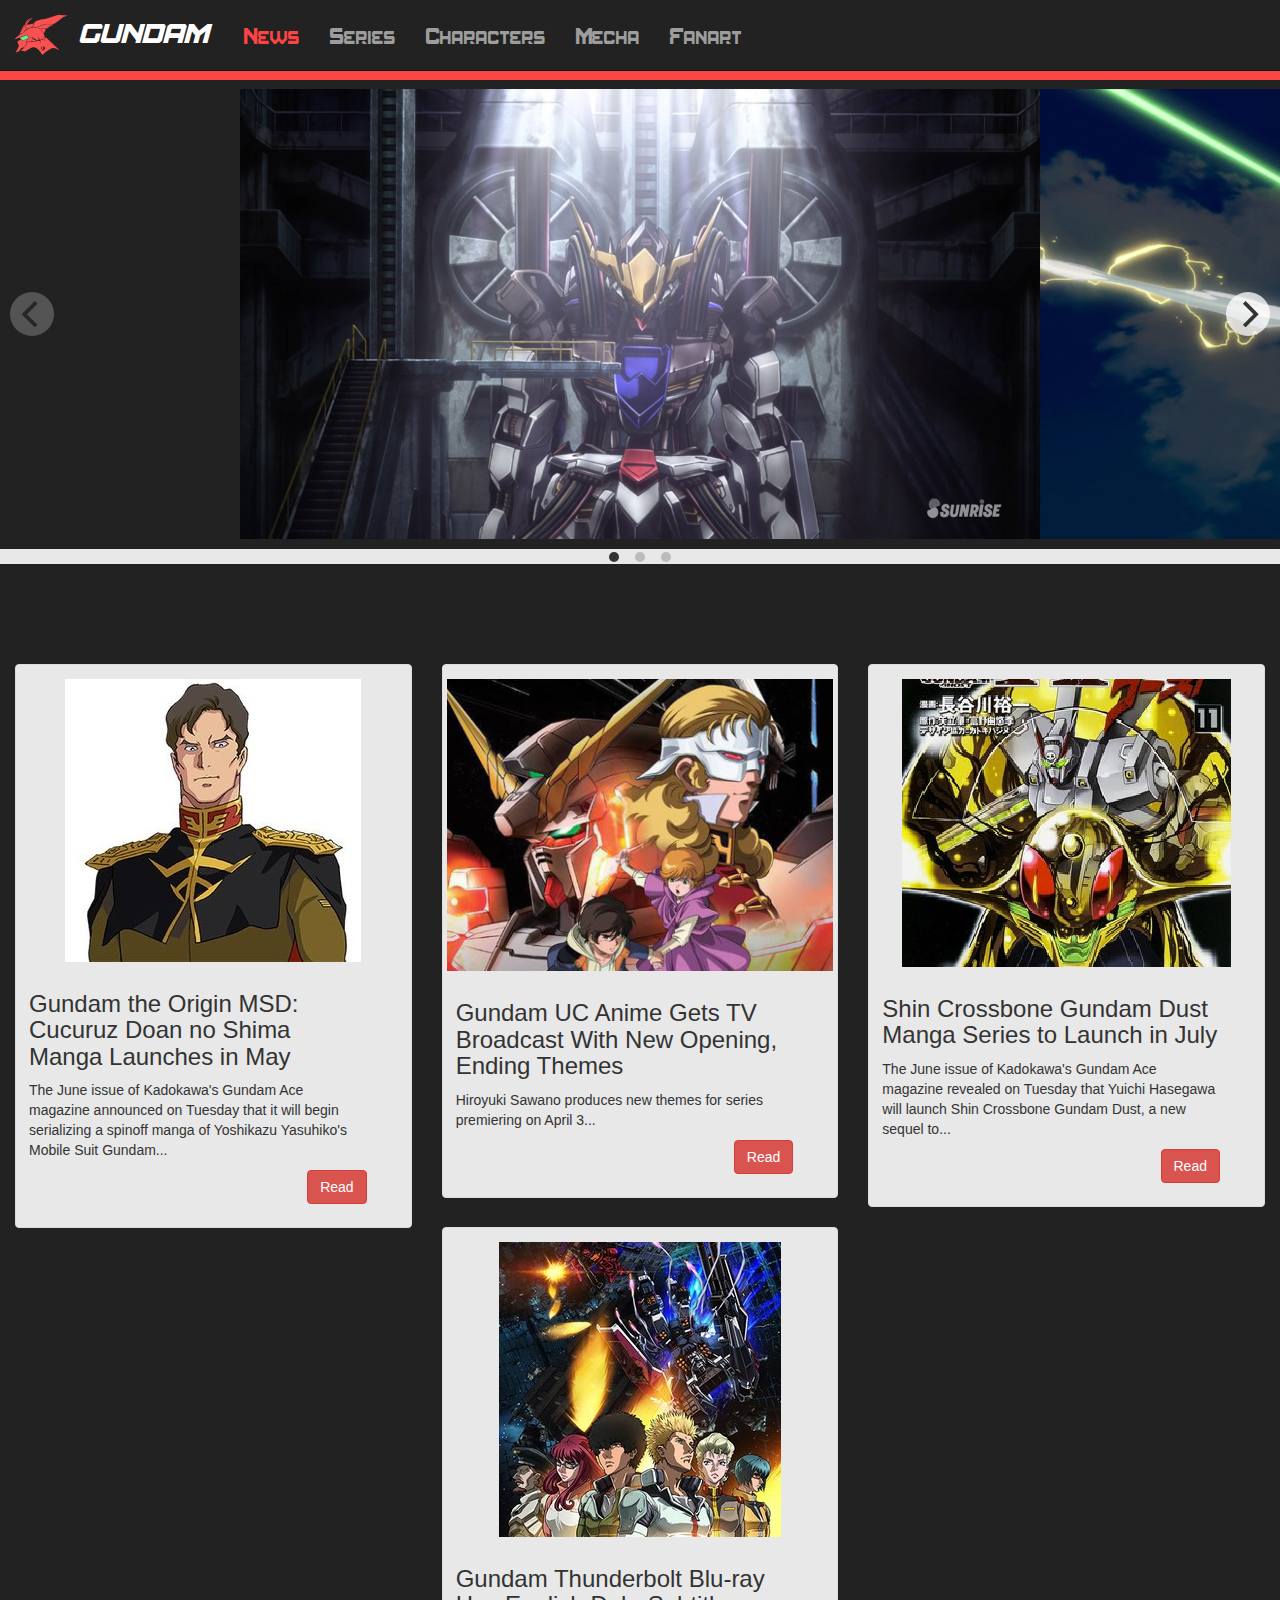
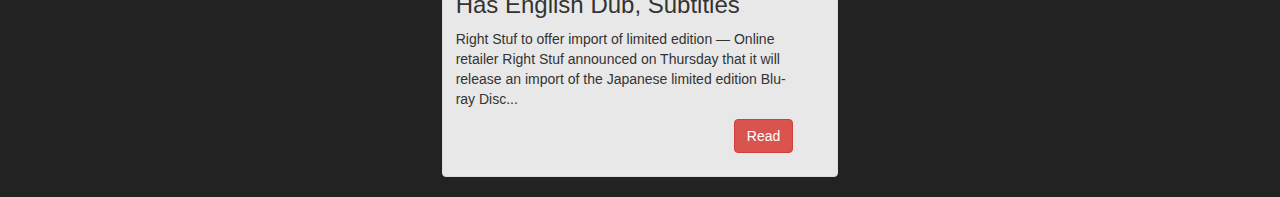
==== index.html @ c13c4d80 "Added a bunch of img assets, completed news prototype page, added fanart section to have parallaxing" ====
<!DOCTYPE html>
<html lang="en">
  <head>
    <title>GUNDAM - News</title>
    <meta charset="utf-8">
    <meta name="viewport" content="width=device-width, initial-scale=1">
    <link rel="stylesheet" href="http://maxcdn.bootstrapcdn.com/bootstrap/3.3.6/css/bootstrap.min.css">
    <link rel="stylesheet" href="css/style.css">

    <link rel="stylesheet" href="css/flickity.css" media="screen">
    <script src="js/flickity.pkgd.min.js"></script>

    <script src="https://ajax.googleapis.com/ajax/libs/jquery/1.12.0/jquery.min.js"></script>
    <script src="http://maxcdn.bootstrapcdn.com/bootstrap/3.3.6/js/bootstrap.min.js"></script>

  </head>

  <body>

    <nav class="navbar navbar-inverse navbar-fixed-top">
      <div class="container-fluid">

        <div class="navbar-header">
          <button type="button" class="navbar-toggle collapsed" data-toggle="collapse" data-target="#bs-example-navbar-collapse-1" aria-expanded="false">
            <span class="sr-only">Toggle navigation</span>
            <span class="icon-bar"></span>
            <span class="icon-bar"></span>
            <span class="icon-bar"></span>
          </button>
          <a class="navbar-brand" href="#">
            <span>
              <img src="img/sazabi_icon.svg" alt="Sazabi Head">
            </span>
            GUNDAM
          </a>
        </div>

        <div class="collapse navbar-collapse" id="bs-example-navbar-collapse-1">
          <ul class="nav navbar-nav">
            <li class="active">
              <a href="#">News <span class="sr-only">(current)</span></a>
            </li>
            <li><a href="series.html">Series</a></li>
            <li><a href="characters.html">Characters</a></li>
            <li><a href="mecha.html">Mecha</a></li>
            <li><a href="fanart.html">Fanart</a></li>
         

        </div>

    </nav>

    <div class="separator"></div>


    <div class="gallery js-flickity"
      data-flickity-options='{ }'>
      <div class="gallery-cell">
        <img src="img/2.jpg" alt="Gundam Iron-Blooded Orphans" />
      </div>
      <div class="gallery-cell">
        <img src="img/3.jpg" alt="Gundam SEED" />
      </div>
      <div class="gallery-cell">
        <img src="img/4.jpg" alt="Gundam 00"/>
      </div>
    </div>
    <div class="carousel-separator"></div>


    <div class="news-row">

      <div class="col-sm-6 col-md-4">
        <div class="thumbnail">
          <img class="news-item-pic"src="img/news-icon-1.jpg" alt="...">
          <div class="caption">
            <h3>Gundam the Origin MSD: Cucuruz Doan no Shima Manga Launches in May</h3>
            <p>
              The June issue of Kadokawa's Gundam Ace magazine announced on Tuesday that it will begin serializing a spinoff manga of Yoshikazu Yasuhiko's Mobile Suit Gundam...
            </p>
            <p align="right">
              <a href="http://www.animenewsnetwork.com/news/2016-04-30/gundam-the-origin-msd-cucuruz-doan-no-shima-manga-launches-in-may/.101477" target="_blank" class="btn btn-danger" role="button">Read</a>
            </p>

          </div>
        </div>
      </div>

      <div class="col-sm-6 col-md-4">
        <div class="thumbnail">
          <img class="news-item-pic"src="img/news-icon-2.jpg" alt="...">
          <div class="caption">
            <h3>Gundam UC Anime Gets TV Broadcast With New Opening, Ending Themes</h3>
            <p>
              Hiroyuki Sawano produces new themes for series premiering on April 3... 
            </p>
            <p align="right">
              <a href="http://www.animenewsnetwork.com/news/2016-02-20/gundam-uc-anime-gets-tv-broadcast-with-new-opening-ending-themes/.98914" target="_blank" class="btn btn-danger" role="button">Read</a>
            </p>
          </div>
        </div>
      </div>

      <div class="col-sm-6 col-md-4">
        <div class="thumbnail">
          <img class="news-item-pic"src="img/news-icon-3.5.jpg" alt="...">
          <div class="caption">
            <h3>Shin Crossbone Gundam Dust Manga Series to Launch in July</h3>
            <p>
              The June issue of Kadokawa's Gundam Ace magazine revealed on Tuesday that Yuichi Hasegawa will launch Shin Crossbone Gundam Dust, a new sequel to...
            </p>
            <p align="right">
              <a href="http://www.animenewsnetwork.com/news/2016-04-26/shin-crossbone-gundam-dust-manga-series-to-launch-in-july/.101474" target="_blank" class="btn btn-danger" role="button">Read</a>
            </p>
          </div>
        </div>
      </div>

      <div class="col-sm-6 col-md-4">
        <div class="thumbnail">
          <img class="news-item-pic"src="img/news-icon-4.jpg" alt="...">
          <div class="caption">
            <h3>Gundam Thunderbolt Blu-ray Has English Dub, Subtitles</h3>
            <p>
              Right Stuf to offer import of limited edition ― Online retailer Right Stuf announced on Thursday that it will release an import of the Japanese limited edition Blu-ray Disc...
            </p>
            <p align="right">
              <a href="http://www.animenewsnetwork.com/news/2016-04-21/gundam-thunderbolt-blu-ray-has-english-dub-subtitles/.101317" target="_blank" class="btn btn-danger" role="button">Read</a>
            </p>
          </div>
        </div>
      </div>

    </div>



  </body>
</html>
---- css/style.css ----
@font-face { 
  font-family: Amuro; font-weight: italic; src: url('../fonts/Amuro-Italic.otf'); 
}
@font-face { 
  font-family: Amuro-Condensed; font-weight: normal; src: url('../fonts/Amuro-Condensed.otf'); 
}

body {
	padding-top: 50px;
  background-color: #222222;;
}

.navbar-brand {
    height: auto;
    font-family: Amuro;
    font-weight: italic;
    font-size: 28px;
}

.navbar-brand img {
    height: 40px;
}

.navbar-nav {
    padding: 10px 5px;
}

/*
.navbar .nav > .active > a,
.navbar .nav > .active > a:hover
.navbar .nav > .active > a:focus { 

    background: none;
    color:#FC4444;
    
}
*/

.navbar-inverse .navbar-nav>.active>a, 
.navbar-inverse .navbar-nav>.active>a:focus {

    background: none;
    color:#FC4444;
}

/* Color change when hovering over active */
.navbar-inverse .navbar-nav>.active>a:hover {
    background: none;
    color:#FD9B9B;

}


.navbar .nav a, .navbar-brand {

   -webkit-transition: color 0.6s ease-in;
   -moz-transition: color 0.6s ease-in;
   -o-transition: color 0.6s ease-in;
   -ms-transition: color 0.6s ease-in;
   transition: color 0.6s ease-in;
}


.navbar .nav > li {
    font-family: Amuro-Condensed;
    font-size: 24px;
}



.navbar-toggle {
    margin-top: 15px;
}

/*
.separator, .carousel-separator{
    background-color:#FC4444;
}
*/

.separator {
    height: 30px;
    background-color:#FC4444;
}

.carousel-separator {
    margin-top:10px;
    height: 15px;
    background-color:#E8E8E8;
}


.carousel-caption {
    background: rgba(0,0,0,0.25);
}

* {
  -webkit-box-sizing: border-box;
  box-sizing: border-box;
}

body { font-family: sans-serif; }

/*
.gallery {
  background: #333;
  !height: 100%;
  height: 450px;
}


.gallery-cell {
  height: 100%;
  width: 35%;
  margin-right: 10px;
  background: #333;

  position: relative;
}

.gallery-cell-image {
  display: block;
  max-height: 100%;
  margin: 0 auto;
  max-width: 100%;

  position: absolute;
  top: 50%;
  transform: translateY(-50%);

}
*/

.gallery {
  margin-top: 9px;
  background-color: transparent;
  height:450px;
}


.gallery-cell {
  height: 100%;
  background-color: transparent;
}

.gallery-cell img {
  height: 100%;
}


.news-row {

  margin-top: 100px;

}

.thumbnail {

  background-color:#E8E8E8;

}

.thumbnail .caption {
  padding-right: 40px;
}

.news-item-pic {
  padding-top:10px;
}

.button-danger {

  background-color: #FC4444;
  color: #E8E8E8;

}











/*

  Media Queries

*/

/* Breakpiont at 800px to collapse navbar */
@media (max-width: 800px) {
  .navbar-header {
    float: none;
  }
  .navbar-left,.navbar-right {
    float: none !important;
  }
  .navbar-toggle {
    display: block;
  }
  .navbar-collapse {
    border-top: 1px solid transparent;
    box-shadow: inset 0 1px 0 rgba(255,255,255,0.1);
  }
  .navbar-fixed-top {
    top: 0;
    border-width: 0 0 1px;
  }
  .navbar-collapse.collapse {
    display: none!important;
  }
  .navbar-nav {
    float: none!important;
    margin-top: 7.5px;
  }
  .navbar-nav>li {
    float: none;
  }
  .navbar-nav>li>a {
    padding-top: 10px;
    padding-bottom: 10px;
  }
  .collapse.in{
    display:block !important;
  }
}
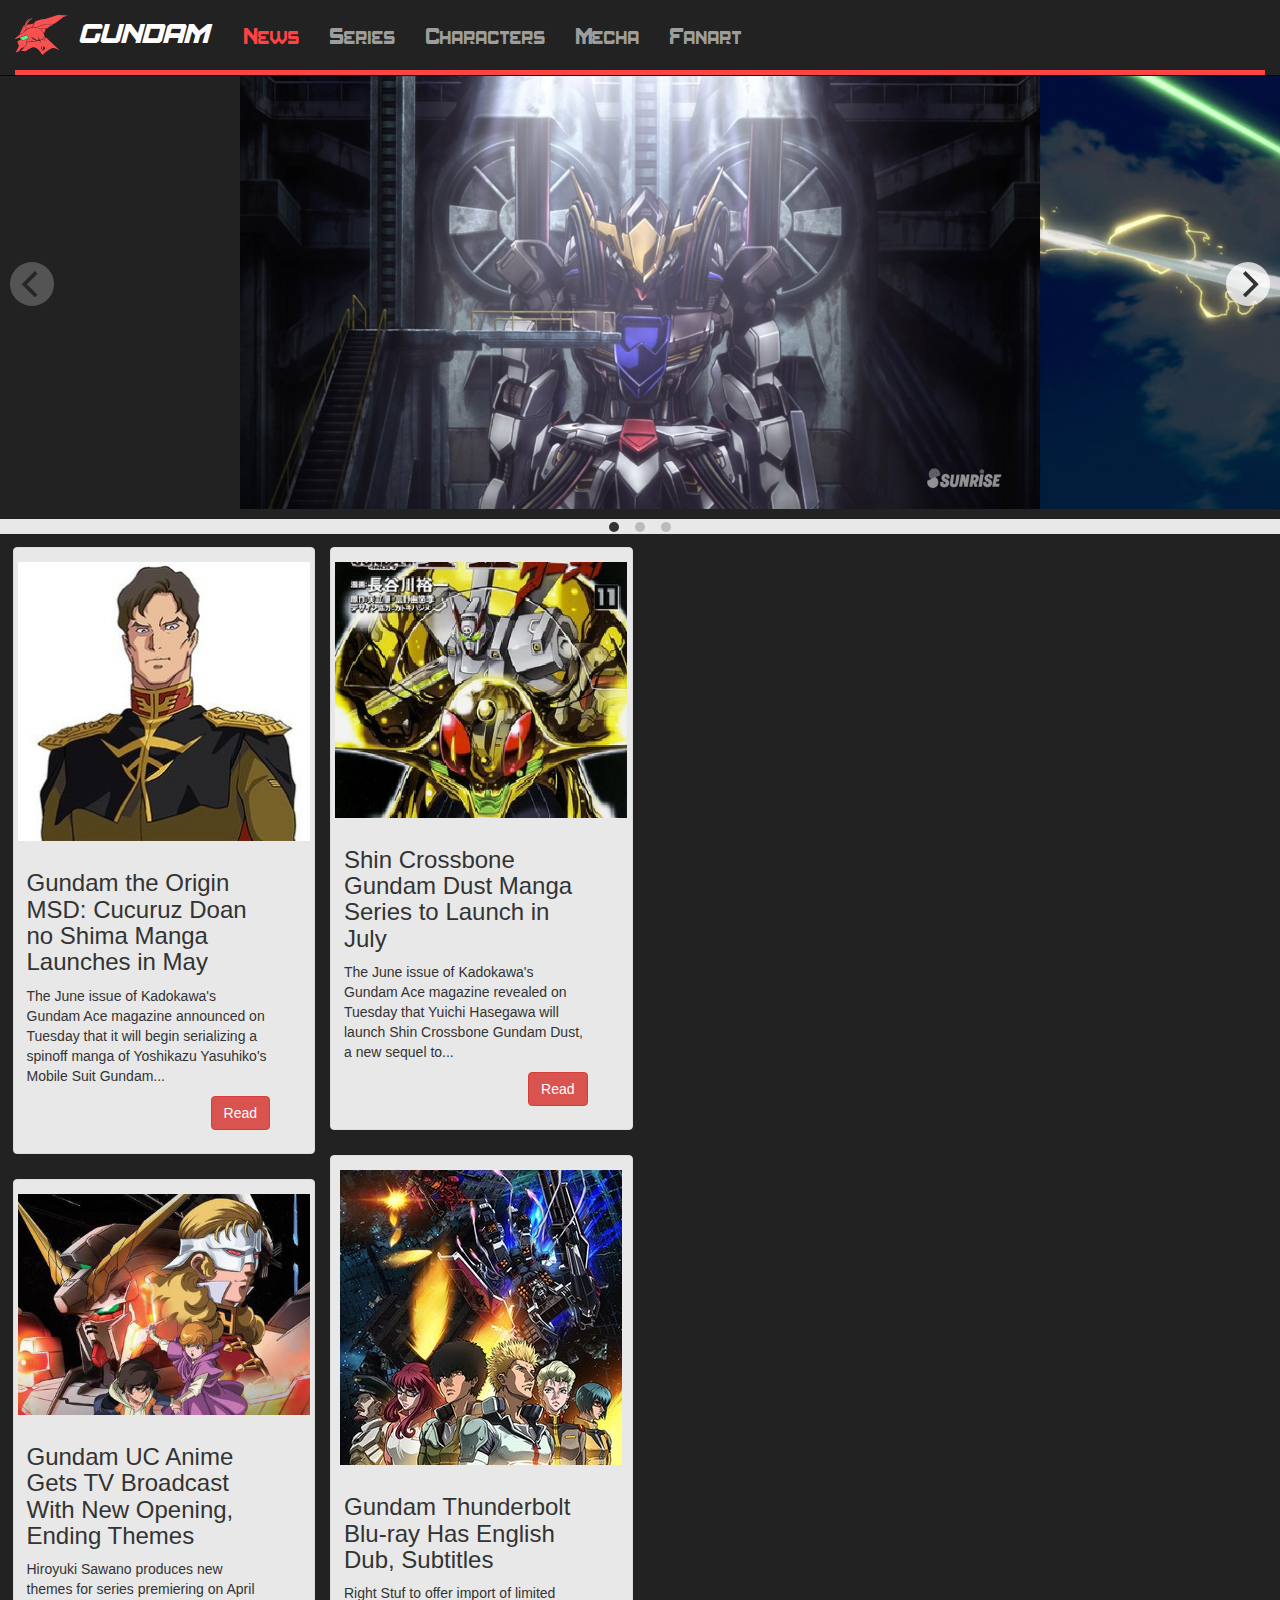
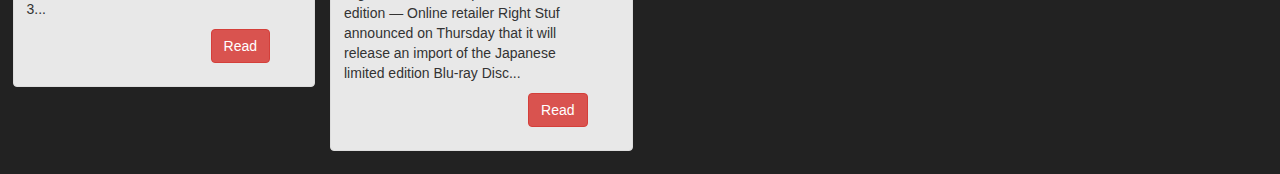
==== commit 5e2c0781: "Fixed unclosed tags for <ul> and <div> in nav, added a separator between nav and page content, added" ====
--- a/index.html
+++ b/index.html
@@ -8,10 +8,11 @@
     <link rel="stylesheet" href="css/style.css">
 
     <link rel="stylesheet" href="css/flickity.css" media="screen">
-    <script src="js/flickity.pkgd.min.js"></script>
 
     <script src="https://ajax.googleapis.com/ajax/libs/jquery/1.12.0/jquery.min.js"></script>
     <script src="http://maxcdn.bootstrapcdn.com/bootstrap/3.3.6/js/bootstrap.min.js"></script>
+    <script src="js/flickity.pkgd.min.js"></script>
+    <script src="js/script.js"></script>
 
   </head>
 
@@ -45,12 +46,12 @@
             <li><a href="mecha.html">Mecha</a></li>
             <li><a href="fanart.html">Fanart</a></li>
          
-
-        </div>
-
+          </ul>
+        </div>
+
+        <div class="nav-separator"></div>
+      </div>
     </nav>
-
-    <div class="separator"></div>
 
 
     <div class="gallery js-flickity"
@@ -67,7 +68,140 @@
     </div>
     <div class="carousel-separator"></div>
 
-
+  <div class="row">
+    <div class="item">
+      <div class="thumbnail">
+          <img class="news-item-pic"src="img/news-icon-1.jpg" alt="...">
+          <div class="caption">
+            <h3>Gundam the Origin MSD: Cucuruz Doan no Shima Manga Launches in May</h3>
+            <p>
+              The June issue of Kadokawa's Gundam Ace magazine announced on Tuesday that it will begin serializing a spinoff manga of Yoshikazu Yasuhiko's Mobile Suit Gundam...
+            </p>
+            <p align="right">
+              <a href="http://www.animenewsnetwork.com/news/2016-04-30/gundam-the-origin-msd-cucuruz-doan-no-shima-manga-launches-in-may/.101477" target="_blank" class="btn btn-danger" role="button">Read</a>
+            </p>
+
+          </div>
+        </div>
+    </div>
+    <div class="item">
+        <div class="thumbnail">
+          <img class="news-item-pic"src="img/news-icon-2.jpg" alt="...">
+          <div class="caption">
+            <h3>Gundam UC Anime Gets TV Broadcast With New Opening, Ending Themes</h3>
+            <p>
+              Hiroyuki Sawano produces new themes for series premiering on April 3... 
+            </p>
+            <p align="right">
+              <a href="http://www.animenewsnetwork.com/news/2016-02-20/gundam-uc-anime-gets-tv-broadcast-with-new-opening-ending-themes/.98914" target="_blank" class="btn btn-danger" role="button">Read</a>
+            </p>
+          </div>
+        </div>
+    </div>
+    <div class="item">
+        <div class="thumbnail">
+          <img class="news-item-pic"src="img/news-icon-3.5.jpg" alt="...">
+          <div class="caption">
+            <h3>Shin Crossbone Gundam Dust Manga Series to Launch in July</h3>
+            <p>
+              The June issue of Kadokawa's Gundam Ace magazine revealed on Tuesday that Yuichi Hasegawa will launch Shin Crossbone Gundam Dust, a new sequel to...
+            </p>
+            <p align="right">
+              <a href="http://www.animenewsnetwork.com/news/2016-04-26/shin-crossbone-gundam-dust-manga-series-to-launch-in-july/.101474" target="_blank" class="btn btn-danger" role="button">Read</a>
+            </p>
+          </div>
+        </div>
+    </div>
+
+    <div class="item">
+        <div class="thumbnail">
+          <img class="news-item-pic"src="img/news-icon-4.jpg" alt="...">
+          <div class="caption">
+            <h3>Gundam Thunderbolt Blu-ray Has English Dub, Subtitles</h3>
+            <p>
+              Right Stuf to offer import of limited edition ― Online retailer Right Stuf announced on Thursday that it will release an import of the Japanese limited edition Blu-ray Disc...
+            </p>
+            <p align="right">
+              <a href="http://www.animenewsnetwork.com/news/2016-04-21/gundam-thunderbolt-blu-ray-has-english-dub-subtitles/.101317" target="_blank" class="btn btn-danger" role="button">Read</a>
+            </p>
+          </div>
+        </div>
+    </div>
+    
+    
+
+  </div>
+
+    <!--
+    <div class="grid">
+
+      <div class="grid-item">
+        <div class="thumbnail">
+          <img class="news-item-pic"src="img/news-icon-1.jpg" alt="...">
+          <div class="caption">
+            <h3>Gundam the Origin MSD: Cucuruz Doan no Shima Manga Launches in May</h3>
+            <p>
+              The June issue of Kadokawa's Gundam Ace magazine announced on Tuesday that it will begin serializing a spinoff manga of Yoshikazu Yasuhiko's Mobile Suit Gundam...
+            </p>
+            <p align="right">
+              <a href="http://www.animenewsnetwork.com/news/2016-04-30/gundam-the-origin-msd-cucuruz-doan-no-shima-manga-launches-in-may/.101477" target="_blank" class="btn btn-danger" role="button">Read</a>
+            </p>
+
+          </div>
+        </div>
+      </div>
+
+      <div class="grid-item">
+        <div class="thumbnail">
+          <img class="news-item-pic"src="img/news-icon-2.jpg" alt="...">
+          <div class="caption">
+            <h3>Gundam UC Anime Gets TV Broadcast With New Opening, Ending Themes</h3>
+            <p>
+              Hiroyuki Sawano produces new themes for series premiering on April 3... 
+            </p>
+            <p align="right">
+              <a href="http://www.animenewsnetwork.com/news/2016-02-20/gundam-uc-anime-gets-tv-broadcast-with-new-opening-ending-themes/.98914" target="_blank" class="btn btn-danger" role="button">Read</a>
+            </p>
+          </div>
+        </div>
+      </div>
+      
+      <div class="grid-item">
+        <div class="thumbnail">
+          <img class="news-item-pic"src="img/news-icon-3.5.jpg" alt="...">
+          <div class="caption">
+            <h3>Shin Crossbone Gundam Dust Manga Series to Launch in July</h3>
+            <p>
+              The June issue of Kadokawa's Gundam Ace magazine revealed on Tuesday that Yuichi Hasegawa will launch Shin Crossbone Gundam Dust, a new sequel to...
+            </p>
+            <p align="right">
+              <a href="http://www.animenewsnetwork.com/news/2016-04-26/shin-crossbone-gundam-dust-manga-series-to-launch-in-july/.101474" target="_blank" class="btn btn-danger" role="button">Read</a>
+            </p>
+          </div>
+        </div>
+      </div>
+
+      <div class="grid-item"> 
+        <div class="thumbnail">
+          <img class="news-item-pic"src="img/news-icon-4.jpg" alt="...">
+          <div class="caption">
+            <h3>Gundam Thunderbolt Blu-ray Has English Dub, Subtitles</h3>
+            <p>
+              Right Stuf to offer import of limited edition ― Online retailer Right Stuf announced on Thursday that it will release an import of the Japanese limited edition Blu-ray Disc...
+            </p>
+            <p align="right">
+              <a href="http://www.animenewsnetwork.com/news/2016-04-21/gundam-thunderbolt-blu-ray-has-english-dub-subtitles/.101317" target="_blank" class="btn btn-danger" role="button">Read</a>
+            </p>
+          </div>
+        </div>
+      </div>
+
+    </div>
+    -->
+
+
+
+    <!--
     <div class="news-row">
 
       <div class="col-sm-6 col-md-4">
@@ -132,7 +266,7 @@
       </div>
 
     </div>
-
+    -->
 
 
   </body>
--- a/css/style.css
+++ b/css/style.css
@@ -73,14 +73,8 @@
     margin-top: 15px;
 }
 
-/*
-.separator, .carousel-separator{
-    background-color:#FC4444;
-}
-*/
-
-.separator {
-    height: 30px;
+.nav-separator {
+    height: 5px;
     background-color:#FC4444;
 }
 
@@ -149,11 +143,46 @@
 }
 
 
+/*
 .news-row {
 
   margin-top: 100px;
 
 }
+
+.grid {
+
+  margin-top: 100px;
+
+}
+
+.grid-item { 
+  width: 540px; 
+}
+*/
+*, *:before, *:after {box-sizing:  border-box !important;}
+
+
+.row {
+ -moz-column-width: 300px;
+ -webkit-column-width: 300px;
+ -moz-column-gap: 10px;
+ -webkit-column-gap:10px; 
+ margin-right: 10px;
+ margin-left: 10px;
+ margin-top: 10px;
+  
+}
+
+.item {
+ display: inline-block;
+ padding:  .25rem;
+ width:  100%; 
+}
+
+
+
+
 
 .thumbnail {
 
@@ -175,6 +204,8 @@
   color: #E8E8E8;
 
 }
+
+
 
 
 
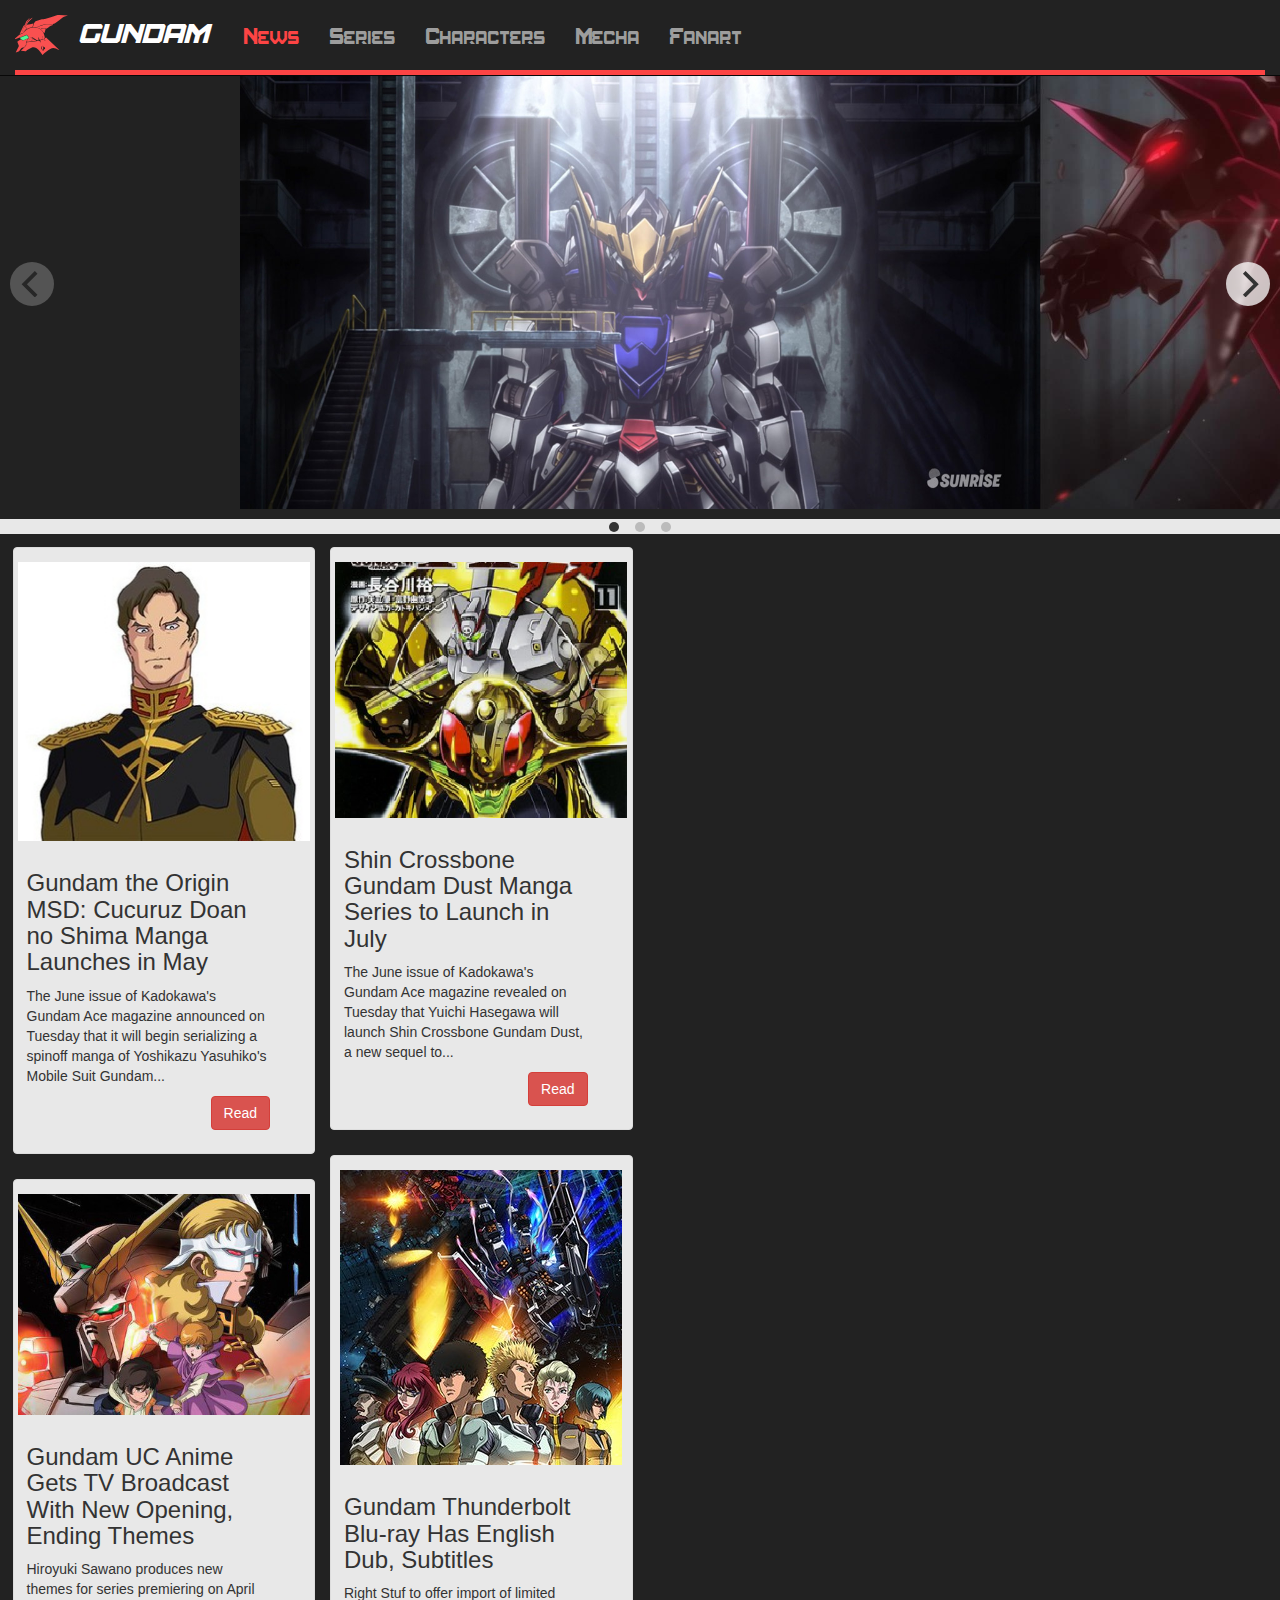
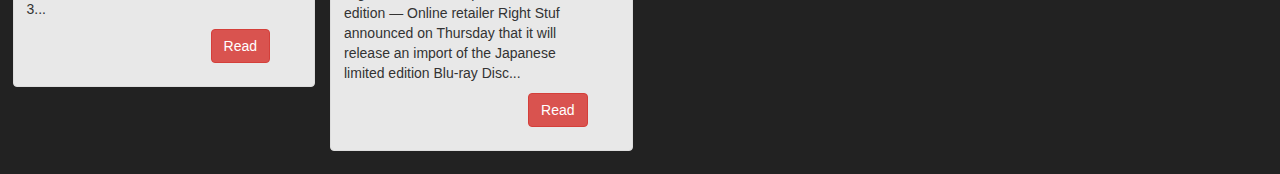
==== commit 21b2286f: "Added a bunch of image assets for series. Added Gundam00 series page, has responsive breakpoints, ad" ====
--- a/index.html
+++ b/index.html
@@ -68,7 +68,7 @@
     </div>
     <div class="carousel-separator"></div>
 
-  <div class="row">
+  <div class="news-row">
     <div class="item">
       <div class="thumbnail">
           <img class="news-item-pic"src="img/news-icon-1.jpg" alt="...">
--- a/css/style.css
+++ b/css/style.css
@@ -14,13 +14,13 @@
 .navbar-brand {
     height: auto;
     font-family: Amuro;
-    font-weight: italic;
     font-size: 28px;
 }
 
 .navbar-brand img {
     height: 40px;
 }
+
 
 .navbar-nav {
     padding: 10px 5px;
@@ -163,7 +163,7 @@
 *, *:before, *:after {box-sizing:  border-box !important;}
 
 
-.row {
+.news-row {
  -moz-column-width: 300px;
  -webkit-column-width: 300px;
  -moz-column-gap: 10px;
@@ -259,4 +259,5 @@
   .collapse.in{
     display:block !important;
   }
-}+}
+
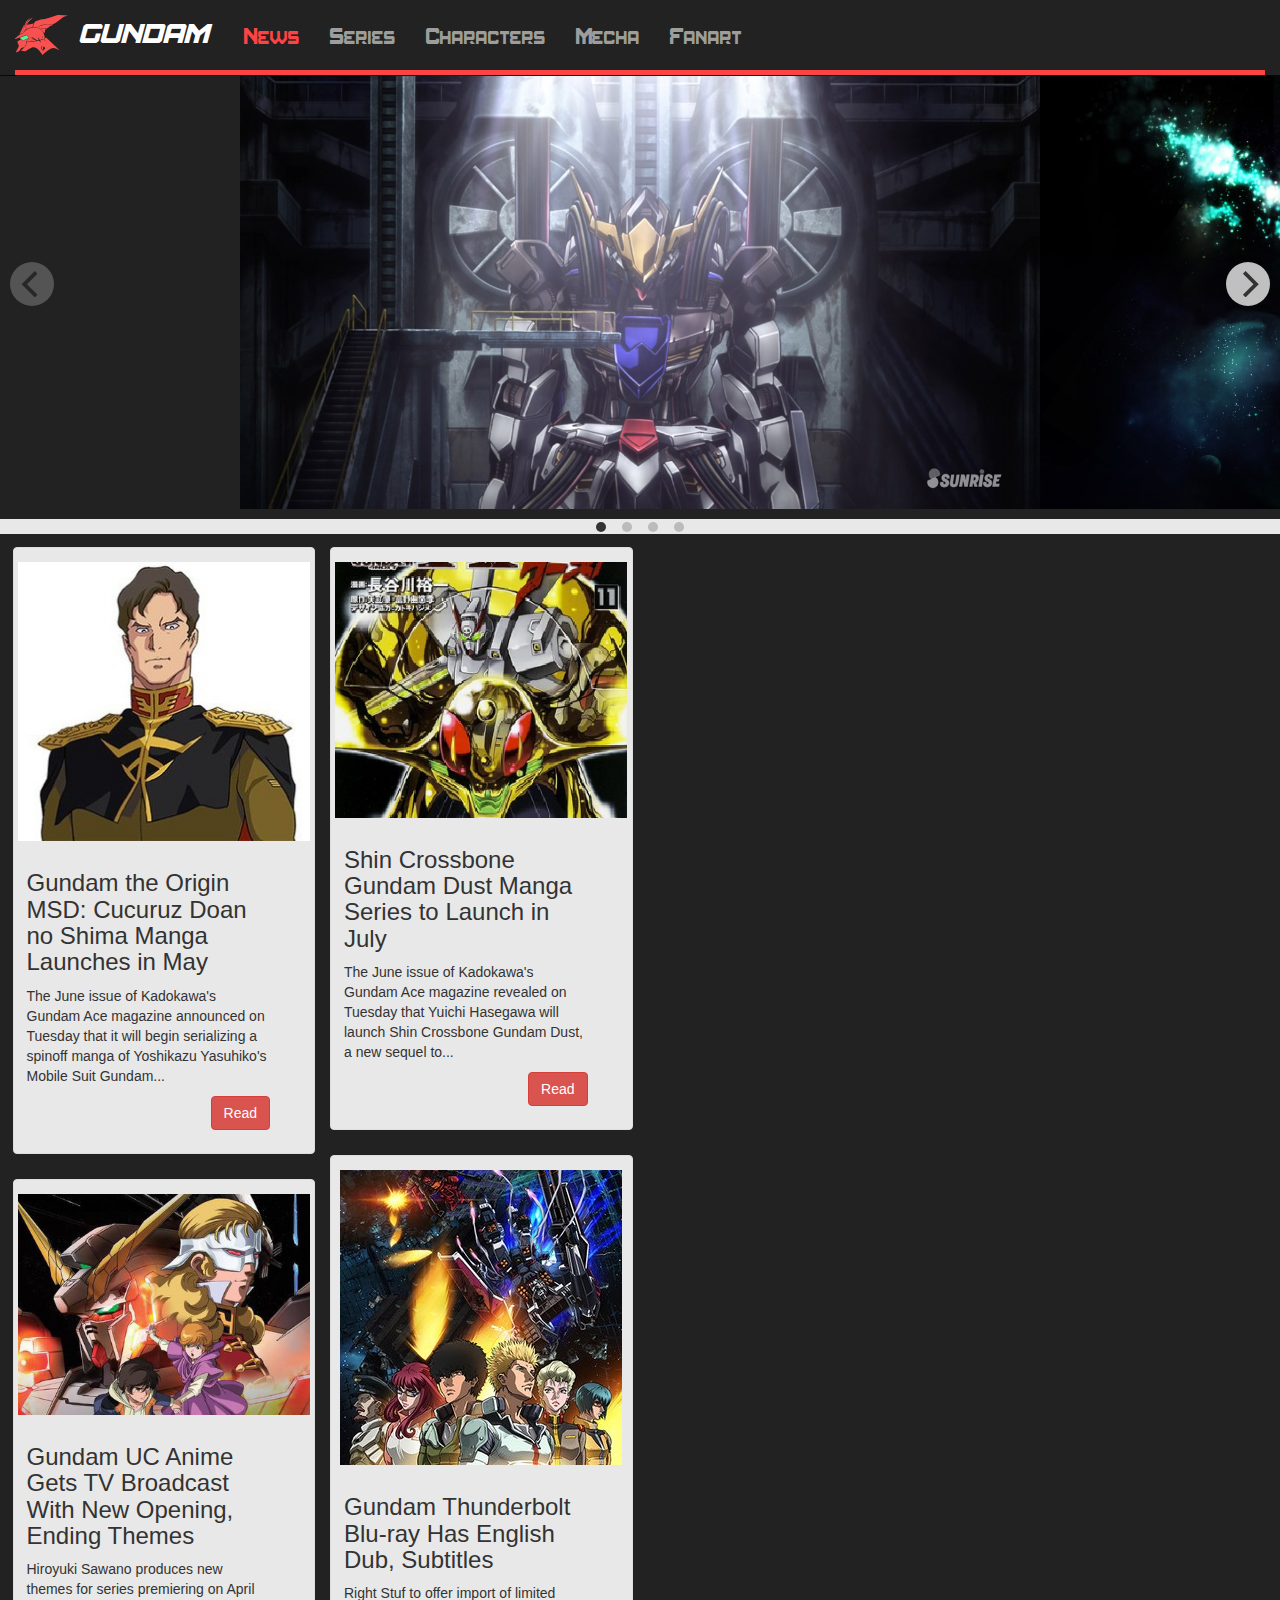
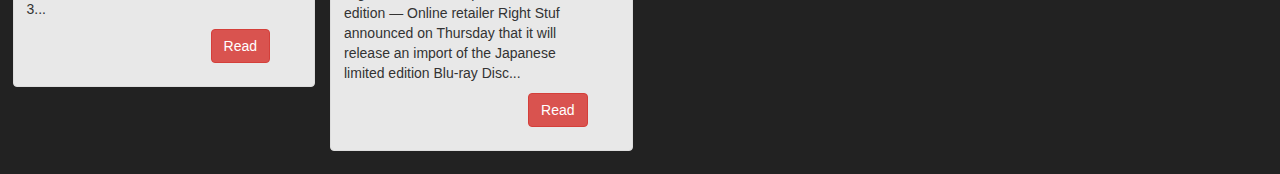
==== commit 284a75c8: "Added a few images to homepage carousel, added side divs in character page for visual effect, added " ====
--- a/index.html
+++ b/index.html
@@ -59,11 +59,14 @@
       <div class="gallery-cell">
         <img src="img/2.jpg" alt="Gundam Iron-Blooded Orphans" />
       </div>
+       <div class="gallery-cell">
+        <img src="img/5.png" alt="Gundam 00"/>
+      </div>
       <div class="gallery-cell">
-        <img src="img/3.jpg" alt="Gundam SEED" />
+        <img src="img/7.jpg" alt="Gundam SEED" />
       </div>
       <div class="gallery-cell">
-        <img src="img/4.jpg" alt="Gundam 00"/>
+        <img src="img/6.jpg" alt="Gundam Wing" />
       </div>
     </div>
     <div class="carousel-separator"></div>
--- a/css/style.css
+++ b/css/style.css
@@ -205,6 +205,99 @@
 
 }
 
+.content {
+  margin-top: 40px;
+}
+
+.panel {
+  margin-top: 40px;
+
+  /* prevents from selecting text */
+  -webkit-user-select: none;
+  -moz-user-select: none;
+  -khtml-user-select: none;
+  -ms-user-select: none;
+}
+
+.panel-heading:hover {
+  cursor: pointer;
+  background-color: #a6a6a6;
+}
+
+
+.panel-default > .panel-heading {
+  background-color: #E8E8E8;
+}
+
+.panel-body {
+  padding:0px;
+}
+
+.color-ef {
+  background-color: #006666;
+  color: white;
+}
+
+.color-zeon {
+  background-color: #A40F2D;
+  color: white;
+}
+
+.color-cb {
+  background-color: #FDDE24;
+  color: #222;
+}
+
+.color-union {
+  background-color: #97BDE1;
+  color: #222;
+}
+
+.panel-title {
+  font-weight: bold;
+  font-size: 18px;
+}
+
+.img-responsive { 
+  width:auto;
+  max-height: 100px;
+}
+
+.table {
+  margin-bottom: 0px;
+}
+
+
+td {
+  text-align: center;
+  font-weight: bold;
+}
+
+td img{
+  display: block;
+  margin-left: auto;
+  margin-right: auto;
+
+}
+
+.header {
+  font-size: 35px;
+  color: #E8E8E8;
+}
+
+.left-side-panel {
+    position: fixed;
+    left: 8%;
+    top: 0%;
+    transform: translateX(-50%);
+}
+
+.right-side-panel {
+    position: fixed;
+    right: 8%;
+    top: 0%;
+    transform: translateX(50%);
+}
 
 
 
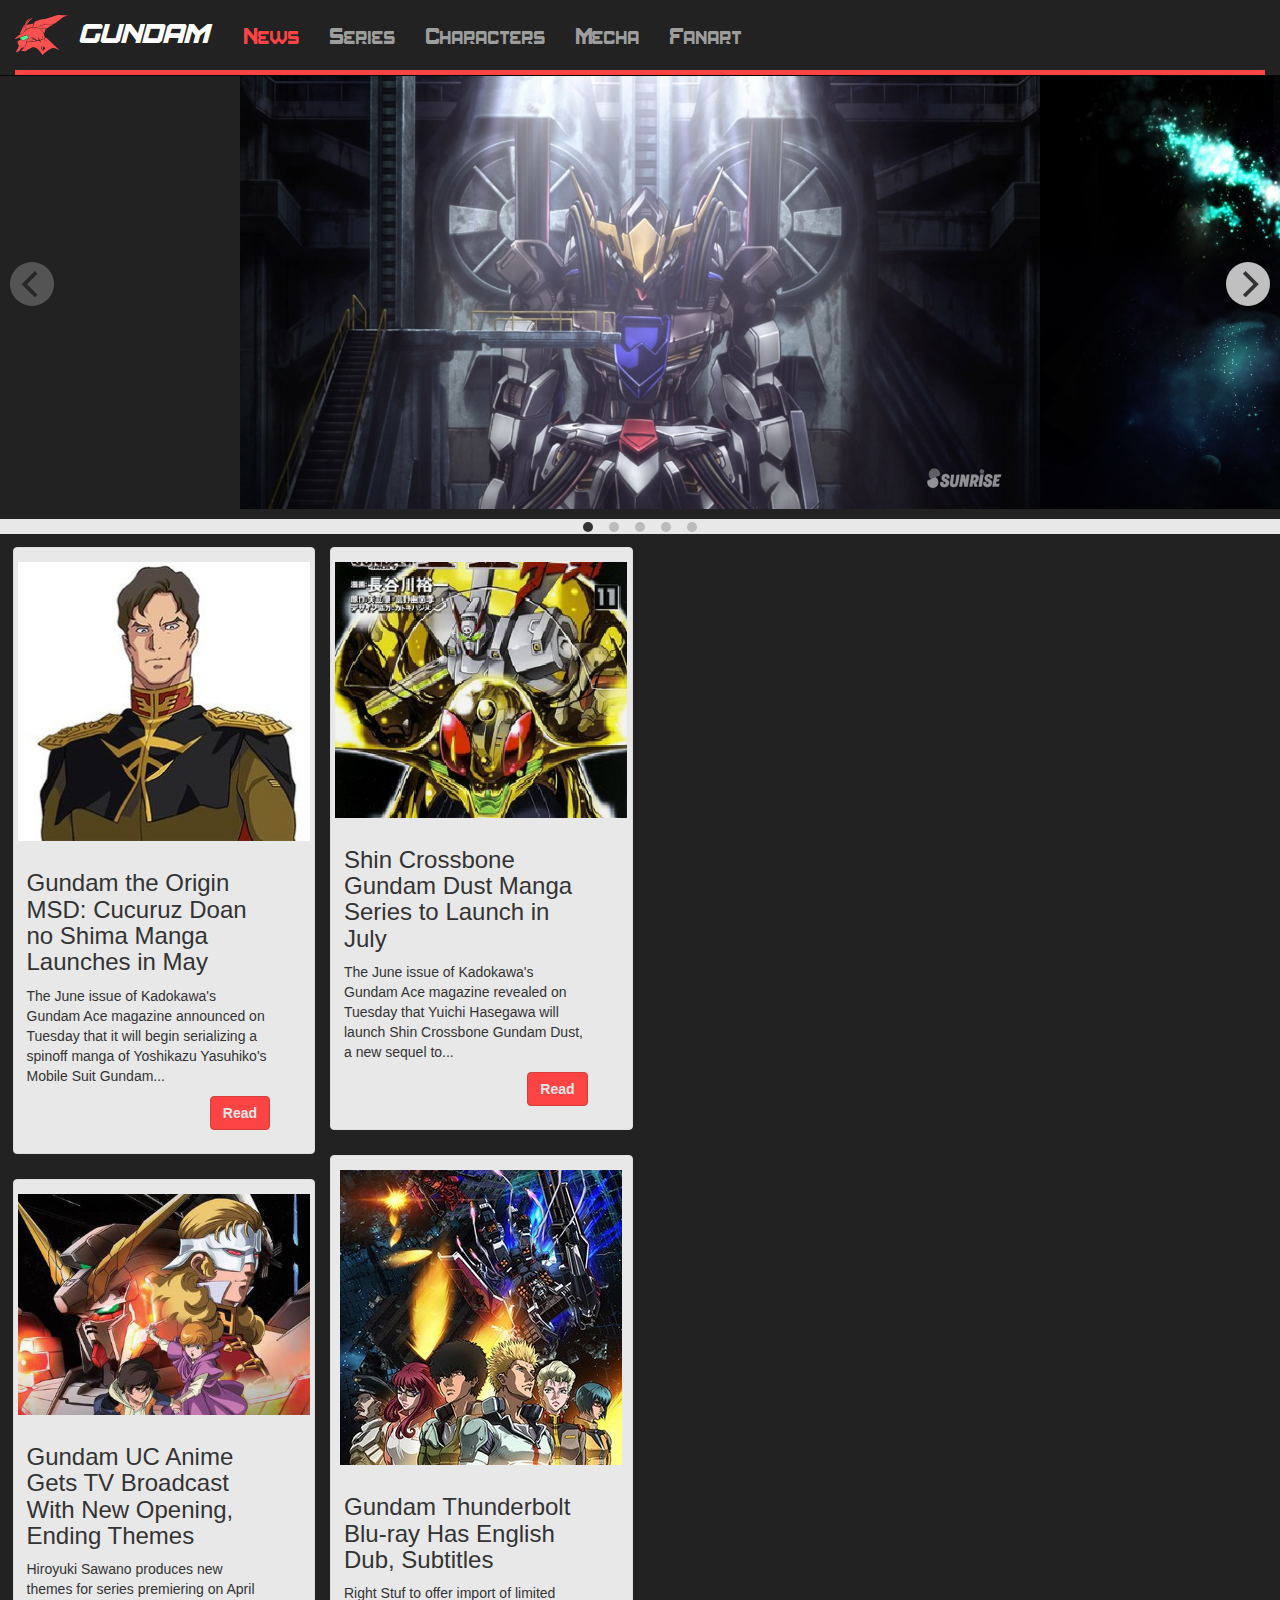
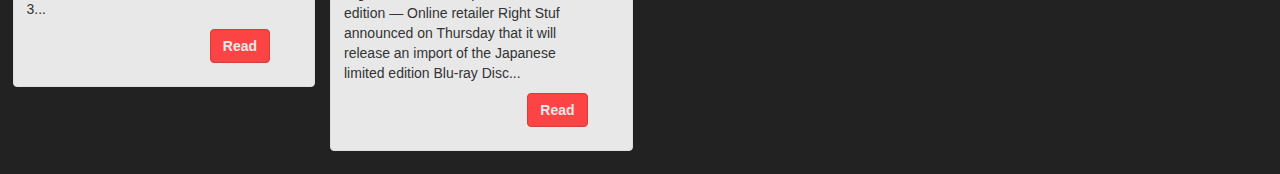
==== commit 84d277a7: "Added image assets, added image to homepage carousel, various changes, added series page for Gundam " ====
--- a/index.html
+++ b/index.html
@@ -68,6 +68,9 @@
       <div class="gallery-cell">
         <img src="img/6.jpg" alt="Gundam Wing" />
       </div>
+      <div class="gallery-cell">
+        <img src="img/8.jpg" alt="Mobile Suit Gundam" />
+      </div>
     </div>
     <div class="carousel-separator"></div>
 
--- a/css/style.css
+++ b/css/style.css
@@ -180,10 +180,6 @@
  width:  100%; 
 }
 
-
-
-
-
 .thumbnail {
 
   background-color:#E8E8E8;
@@ -198,10 +194,11 @@
   padding-top:10px;
 }
 
-.button-danger {
+.btn-danger {
 
   background-color: #FC4444;
   color: #E8E8E8;
+  font-weight:bold;
 
 }
 
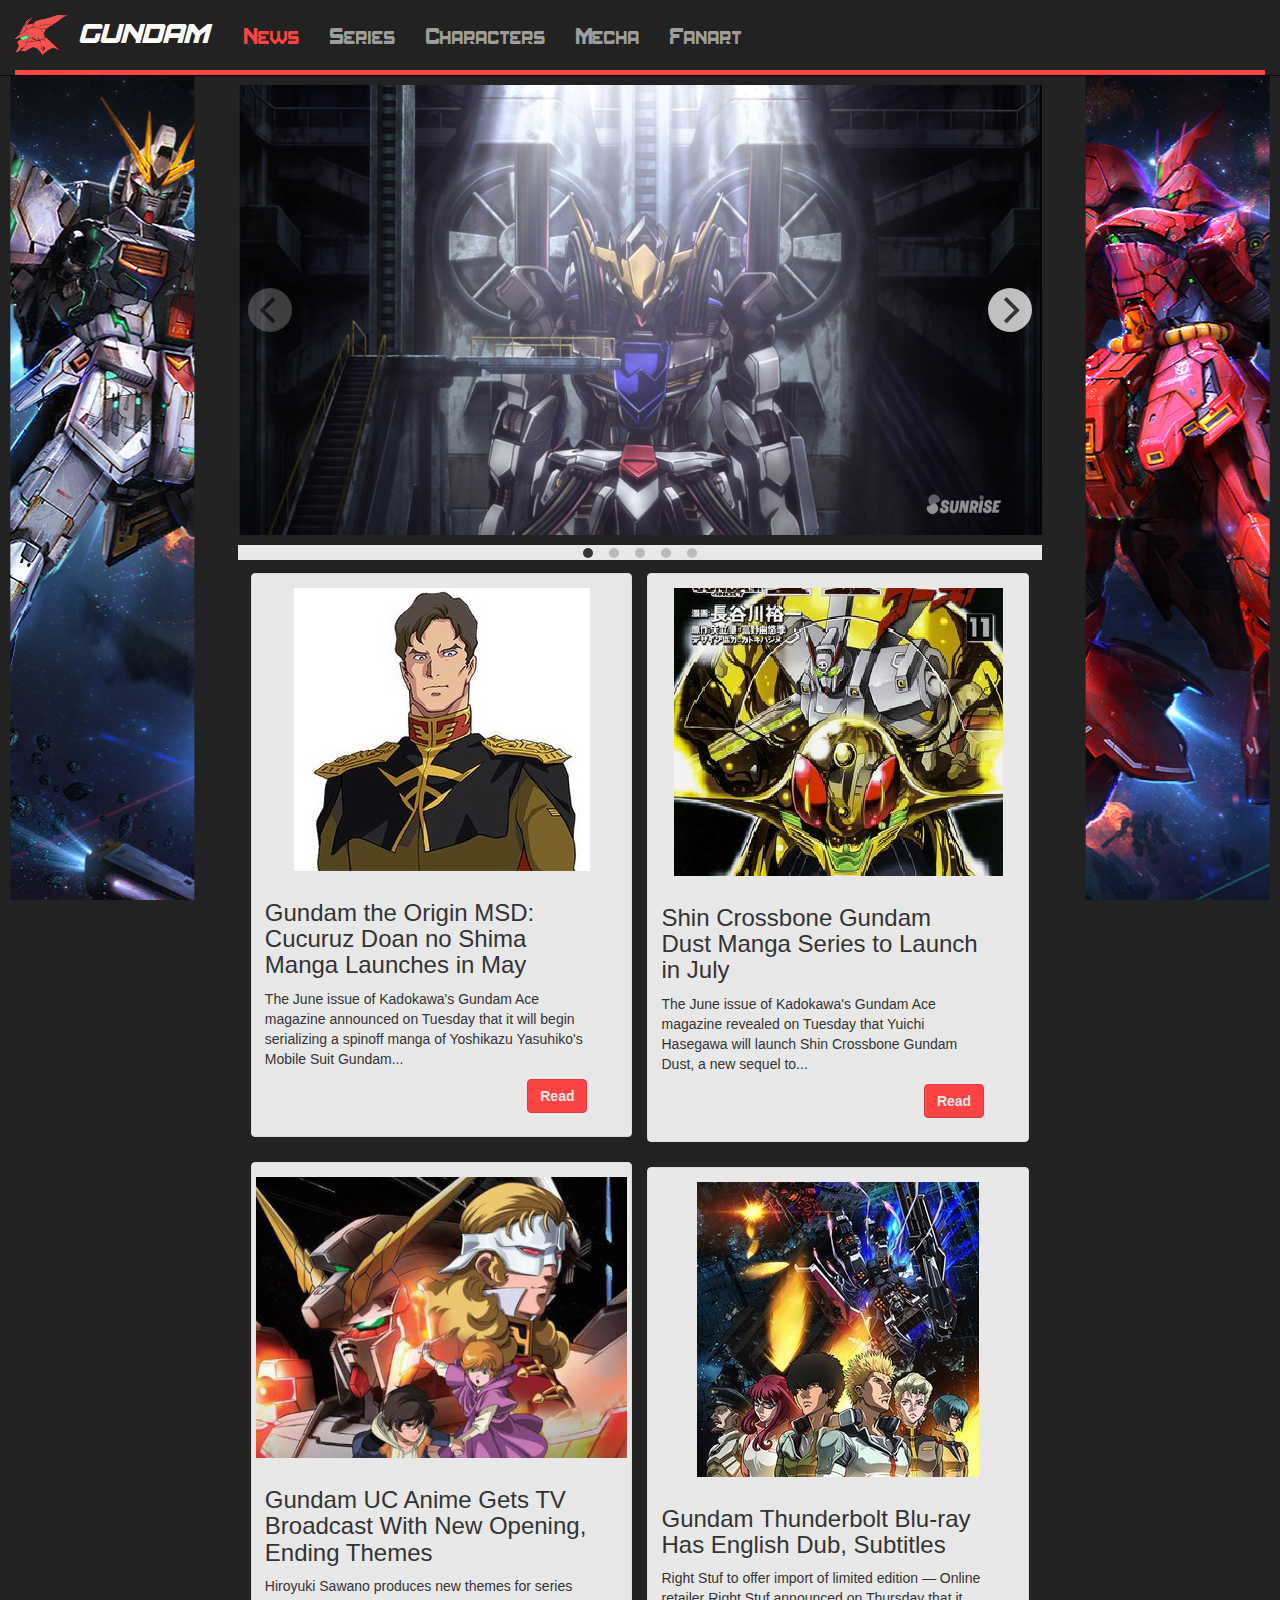
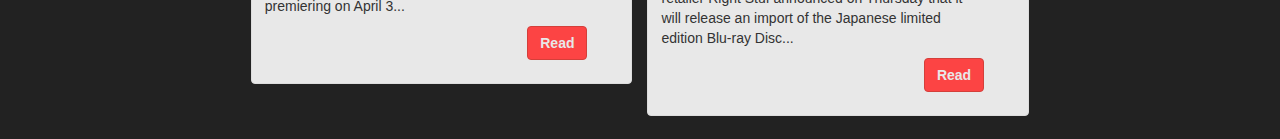
==== commit aba7f441: "Added timeline css breakpoint fixes, added div bg image side panels on index and series pages" ====
--- a/index.html
+++ b/index.html
@@ -53,226 +53,108 @@
       </div>
     </nav>
 
+    <div class="container-fluid">
 
-    <div class="gallery js-flickity"
-      data-flickity-options='{ }'>
-      <div class="gallery-cell">
-        <img src="img/2.jpg" alt="Gundam Iron-Blooded Orphans" />
+      <div class="left-side-panel col-sm-2"> 
+        <div style="width: 100%; height: 100vh;  background-image:url(img/nu_gundam_by_thedurrrrian-d961i7r.jpg); background-repeat:no-repeat; background-position: center top">
+        </div>
       </div>
-       <div class="gallery-cell">
-        <img src="img/5.png" alt="Gundam 00"/>
+
+      <div class="col-sm-2">
       </div>
-      <div class="gallery-cell">
-        <img src="img/7.jpg" alt="Gundam SEED" />
-      </div>
-      <div class="gallery-cell">
-        <img src="img/6.jpg" alt="Gundam Wing" />
-      </div>
-      <div class="gallery-cell">
-        <img src="img/8.jpg" alt="Mobile Suit Gundam" />
-      </div>
-    </div>
-    <div class="carousel-separator"></div>
 
-  <div class="news-row">
-    <div class="item">
-      <div class="thumbnail">
-          <img class="news-item-pic"src="img/news-icon-1.jpg" alt="...">
-          <div class="caption">
-            <h3>Gundam the Origin MSD: Cucuruz Doan no Shima Manga Launches in May</h3>
-            <p>
-              The June issue of Kadokawa's Gundam Ace magazine announced on Tuesday that it will begin serializing a spinoff manga of Yoshikazu Yasuhiko's Mobile Suit Gundam...
-            </p>
-            <p align="right">
-              <a href="http://www.animenewsnetwork.com/news/2016-04-30/gundam-the-origin-msd-cucuruz-doan-no-shima-manga-launches-in-may/.101477" target="_blank" class="btn btn-danger" role="button">Read</a>
-            </p>
-
+      <div class="col-sm-8">
+        <div class="gallery js-flickity"
+          data-flickity-options='{ }'>
+          <div class="gallery-cell">
+            <img src="img/2.jpg" alt="Gundam Iron-Blooded Orphans" />
+          </div>
+           <div class="gallery-cell">
+            <img src="img/5.png" alt="Gundam 00"/>
+          </div>
+          <div class="gallery-cell">
+            <img src="img/7.jpg" alt="Gundam SEED" />
+          </div>
+          <div class="gallery-cell">
+            <img src="img/6.jpg" alt="Gundam Wing" />
+          </div>
+          <div class="gallery-cell">
+            <img src="img/8.jpg" alt="Mobile Suit Gundam" />
           </div>
         </div>
-    </div>
-    <div class="item">
-        <div class="thumbnail">
-          <img class="news-item-pic"src="img/news-icon-2.jpg" alt="...">
-          <div class="caption">
-            <h3>Gundam UC Anime Gets TV Broadcast With New Opening, Ending Themes</h3>
-            <p>
-              Hiroyuki Sawano produces new themes for series premiering on April 3... 
-            </p>
-            <p align="right">
-              <a href="http://www.animenewsnetwork.com/news/2016-02-20/gundam-uc-anime-gets-tv-broadcast-with-new-opening-ending-themes/.98914" target="_blank" class="btn btn-danger" role="button">Read</a>
-            </p>
+        <div class="carousel-separator"></div>
+
+        <div class="news-row">
+          <div class="item">
+            <div class="thumbnail">
+                <img class="news-item-pic"src="img/news-icon-1.jpg" alt="...">
+                <div class="caption">
+                  <h3>Gundam the Origin MSD: Cucuruz Doan no Shima Manga Launches in May</h3>
+                  <p>
+                    The June issue of Kadokawa's Gundam Ace magazine announced on Tuesday that it will begin serializing a spinoff manga of Yoshikazu Yasuhiko's Mobile Suit Gundam...
+                  </p>
+                  <p align="right">
+                    <a href="http://www.animenewsnetwork.com/news/2016-04-30/gundam-the-origin-msd-cucuruz-doan-no-shima-manga-launches-in-may/.101477" target="_blank" class="btn btn-danger" role="button">Read</a>
+                  </p>
+
+                </div>
+              </div>
           </div>
-        </div>
-    </div>
-    <div class="item">
-        <div class="thumbnail">
-          <img class="news-item-pic"src="img/news-icon-3.5.jpg" alt="...">
-          <div class="caption">
-            <h3>Shin Crossbone Gundam Dust Manga Series to Launch in July</h3>
-            <p>
-              The June issue of Kadokawa's Gundam Ace magazine revealed on Tuesday that Yuichi Hasegawa will launch Shin Crossbone Gundam Dust, a new sequel to...
-            </p>
-            <p align="right">
-              <a href="http://www.animenewsnetwork.com/news/2016-04-26/shin-crossbone-gundam-dust-manga-series-to-launch-in-july/.101474" target="_blank" class="btn btn-danger" role="button">Read</a>
-            </p>
+          <div class="item">
+              <div class="thumbnail">
+                <img class="news-item-pic"src="img/news-icon-2.jpg" alt="...">
+                <div class="caption">
+                  <h3>Gundam UC Anime Gets TV Broadcast With New Opening, Ending Themes</h3>
+                  <p>
+                    Hiroyuki Sawano produces new themes for series premiering on April 3... 
+                  </p>
+                  <p align="right">
+                    <a href="http://www.animenewsnetwork.com/news/2016-02-20/gundam-uc-anime-gets-tv-broadcast-with-new-opening-ending-themes/.98914" target="_blank" class="btn btn-danger" role="button">Read</a>
+                  </p>
+                </div>
+              </div>
           </div>
-        </div>
-    </div>
+          <div class="item">
+              <div class="thumbnail">
+                <img class="news-item-pic"src="img/news-icon-3.5.jpg" alt="...">
+                <div class="caption">
+                  <h3>Shin Crossbone Gundam Dust Manga Series to Launch in July</h3>
+                  <p>
+                    The June issue of Kadokawa's Gundam Ace magazine revealed on Tuesday that Yuichi Hasegawa will launch Shin Crossbone Gundam Dust, a new sequel to...
+                  </p>
+                  <p align="right">
+                    <a href="http://www.animenewsnetwork.com/news/2016-04-26/shin-crossbone-gundam-dust-manga-series-to-launch-in-july/.101474" target="_blank" class="btn btn-danger" role="button">Read</a>
+                  </p>
+                </div>
+              </div>
+          </div>
 
-    <div class="item">
-        <div class="thumbnail">
-          <img class="news-item-pic"src="img/news-icon-4.jpg" alt="...">
-          <div class="caption">
-            <h3>Gundam Thunderbolt Blu-ray Has English Dub, Subtitles</h3>
-            <p>
-              Right Stuf to offer import of limited edition ― Online retailer Right Stuf announced on Thursday that it will release an import of the Japanese limited edition Blu-ray Disc...
-            </p>
-            <p align="right">
-              <a href="http://www.animenewsnetwork.com/news/2016-04-21/gundam-thunderbolt-blu-ray-has-english-dub-subtitles/.101317" target="_blank" class="btn btn-danger" role="button">Read</a>
-            </p>
-          </div>
-        </div>
-    </div>
-    
-    
-
-  </div>
-
-    <!--
-    <div class="grid">
-
-      <div class="grid-item">
-        <div class="thumbnail">
-          <img class="news-item-pic"src="img/news-icon-1.jpg" alt="...">
-          <div class="caption">
-            <h3>Gundam the Origin MSD: Cucuruz Doan no Shima Manga Launches in May</h3>
-            <p>
-              The June issue of Kadokawa's Gundam Ace magazine announced on Tuesday that it will begin serializing a spinoff manga of Yoshikazu Yasuhiko's Mobile Suit Gundam...
-            </p>
-            <p align="right">
-              <a href="http://www.animenewsnetwork.com/news/2016-04-30/gundam-the-origin-msd-cucuruz-doan-no-shima-manga-launches-in-may/.101477" target="_blank" class="btn btn-danger" role="button">Read</a>
-            </p>
-
+          <div class="item">
+              <div class="thumbnail">
+                <img class="news-item-pic"src="img/news-icon-4.jpg" alt="...">
+                <div class="caption">
+                  <h3>Gundam Thunderbolt Blu-ray Has English Dub, Subtitles</h3>
+                  <p>
+                    Right Stuf to offer import of limited edition ― Online retailer Right Stuf announced on Thursday that it will release an import of the Japanese limited edition Blu-ray Disc...
+                  </p>
+                  <p align="right">
+                    <a href="http://www.animenewsnetwork.com/news/2016-04-21/gundam-thunderbolt-blu-ray-has-english-dub-subtitles/.101317" target="_blank" class="btn btn-danger" role="button">Read</a>
+                  </p>
+                </div>
+              </div>
           </div>
         </div>
       </div>
 
-      <div class="grid-item">
-        <div class="thumbnail">
-          <img class="news-item-pic"src="img/news-icon-2.jpg" alt="...">
-          <div class="caption">
-            <h3>Gundam UC Anime Gets TV Broadcast With New Opening, Ending Themes</h3>
-            <p>
-              Hiroyuki Sawano produces new themes for series premiering on April 3... 
-            </p>
-            <p align="right">
-              <a href="http://www.animenewsnetwork.com/news/2016-02-20/gundam-uc-anime-gets-tv-broadcast-with-new-opening-ending-themes/.98914" target="_blank" class="btn btn-danger" role="button">Read</a>
-            </p>
-          </div>
-        </div>
-      </div>
-      
-      <div class="grid-item">
-        <div class="thumbnail">
-          <img class="news-item-pic"src="img/news-icon-3.5.jpg" alt="...">
-          <div class="caption">
-            <h3>Shin Crossbone Gundam Dust Manga Series to Launch in July</h3>
-            <p>
-              The June issue of Kadokawa's Gundam Ace magazine revealed on Tuesday that Yuichi Hasegawa will launch Shin Crossbone Gundam Dust, a new sequel to...
-            </p>
-            <p align="right">
-              <a href="http://www.animenewsnetwork.com/news/2016-04-26/shin-crossbone-gundam-dust-manga-series-to-launch-in-july/.101474" target="_blank" class="btn btn-danger" role="button">Read</a>
-            </p>
-          </div>
+      <div class="right-side-panel col-sm-2">
+        <div style="width: 100%; height: 100vh;  background-image:url(img/sazabi_by_thedurrrrian-d966gaj.jpg); background-repeat:no-repeat; background-position: 40% 0%">
         </div>
       </div>
 
-      <div class="grid-item"> 
-        <div class="thumbnail">
-          <img class="news-item-pic"src="img/news-icon-4.jpg" alt="...">
-          <div class="caption">
-            <h3>Gundam Thunderbolt Blu-ray Has English Dub, Subtitles</h3>
-            <p>
-              Right Stuf to offer import of limited edition ― Online retailer Right Stuf announced on Thursday that it will release an import of the Japanese limited edition Blu-ray Disc...
-            </p>
-            <p align="right">
-              <a href="http://www.animenewsnetwork.com/news/2016-04-21/gundam-thunderbolt-blu-ray-has-english-dub-subtitles/.101317" target="_blank" class="btn btn-danger" role="button">Read</a>
-            </p>
-          </div>
-        </div>
+      <div class="col-sm-2">
       </div>
 
     </div>
-    -->
-
-
-
-    <!--
-    <div class="news-row">
-
-      <div class="col-sm-6 col-md-4">
-        <div class="thumbnail">
-          <img class="news-item-pic"src="img/news-icon-1.jpg" alt="...">
-          <div class="caption">
-            <h3>Gundam the Origin MSD: Cucuruz Doan no Shima Manga Launches in May</h3>
-            <p>
-              The June issue of Kadokawa's Gundam Ace magazine announced on Tuesday that it will begin serializing a spinoff manga of Yoshikazu Yasuhiko's Mobile Suit Gundam...
-            </p>
-            <p align="right">
-              <a href="http://www.animenewsnetwork.com/news/2016-04-30/gundam-the-origin-msd-cucuruz-doan-no-shima-manga-launches-in-may/.101477" target="_blank" class="btn btn-danger" role="button">Read</a>
-            </p>
-
-          </div>
-        </div>
-      </div>
-
-      <div class="col-sm-6 col-md-4">
-        <div class="thumbnail">
-          <img class="news-item-pic"src="img/news-icon-2.jpg" alt="...">
-          <div class="caption">
-            <h3>Gundam UC Anime Gets TV Broadcast With New Opening, Ending Themes</h3>
-            <p>
-              Hiroyuki Sawano produces new themes for series premiering on April 3... 
-            </p>
-            <p align="right">
-              <a href="http://www.animenewsnetwork.com/news/2016-02-20/gundam-uc-anime-gets-tv-broadcast-with-new-opening-ending-themes/.98914" target="_blank" class="btn btn-danger" role="button">Read</a>
-            </p>
-          </div>
-        </div>
-      </div>
-
-      <div class="col-sm-6 col-md-4">
-        <div class="thumbnail">
-          <img class="news-item-pic"src="img/news-icon-3.5.jpg" alt="...">
-          <div class="caption">
-            <h3>Shin Crossbone Gundam Dust Manga Series to Launch in July</h3>
-            <p>
-              The June issue of Kadokawa's Gundam Ace magazine revealed on Tuesday that Yuichi Hasegawa will launch Shin Crossbone Gundam Dust, a new sequel to...
-            </p>
-            <p align="right">
-              <a href="http://www.animenewsnetwork.com/news/2016-04-26/shin-crossbone-gundam-dust-manga-series-to-launch-in-july/.101474" target="_blank" class="btn btn-danger" role="button">Read</a>
-            </p>
-          </div>
-        </div>
-      </div>
-
-      <div class="col-sm-6 col-md-4">
-        <div class="thumbnail">
-          <img class="news-item-pic"src="img/news-icon-4.jpg" alt="...">
-          <div class="caption">
-            <h3>Gundam Thunderbolt Blu-ray Has English Dub, Subtitles</h3>
-            <p>
-              Right Stuf to offer import of limited edition ― Online retailer Right Stuf announced on Thursday that it will release an import of the Japanese limited edition Blu-ray Disc...
-            </p>
-            <p align="right">
-              <a href="http://www.animenewsnetwork.com/news/2016-04-21/gundam-thunderbolt-blu-ray-has-english-dub-subtitles/.101317" target="_blank" class="btn btn-danger" role="button">Read</a>
-            </p>
-          </div>
-        </div>
-      </div>
-
-    </div>
-    -->
 
 
   </body>
--- a/css/style.css
+++ b/css/style.css
@@ -127,7 +127,7 @@
 */
 
 .gallery {
-  margin-top: 9px;
+  margin-top: 35px;
   background-color: transparent;
   height:450px;
 }
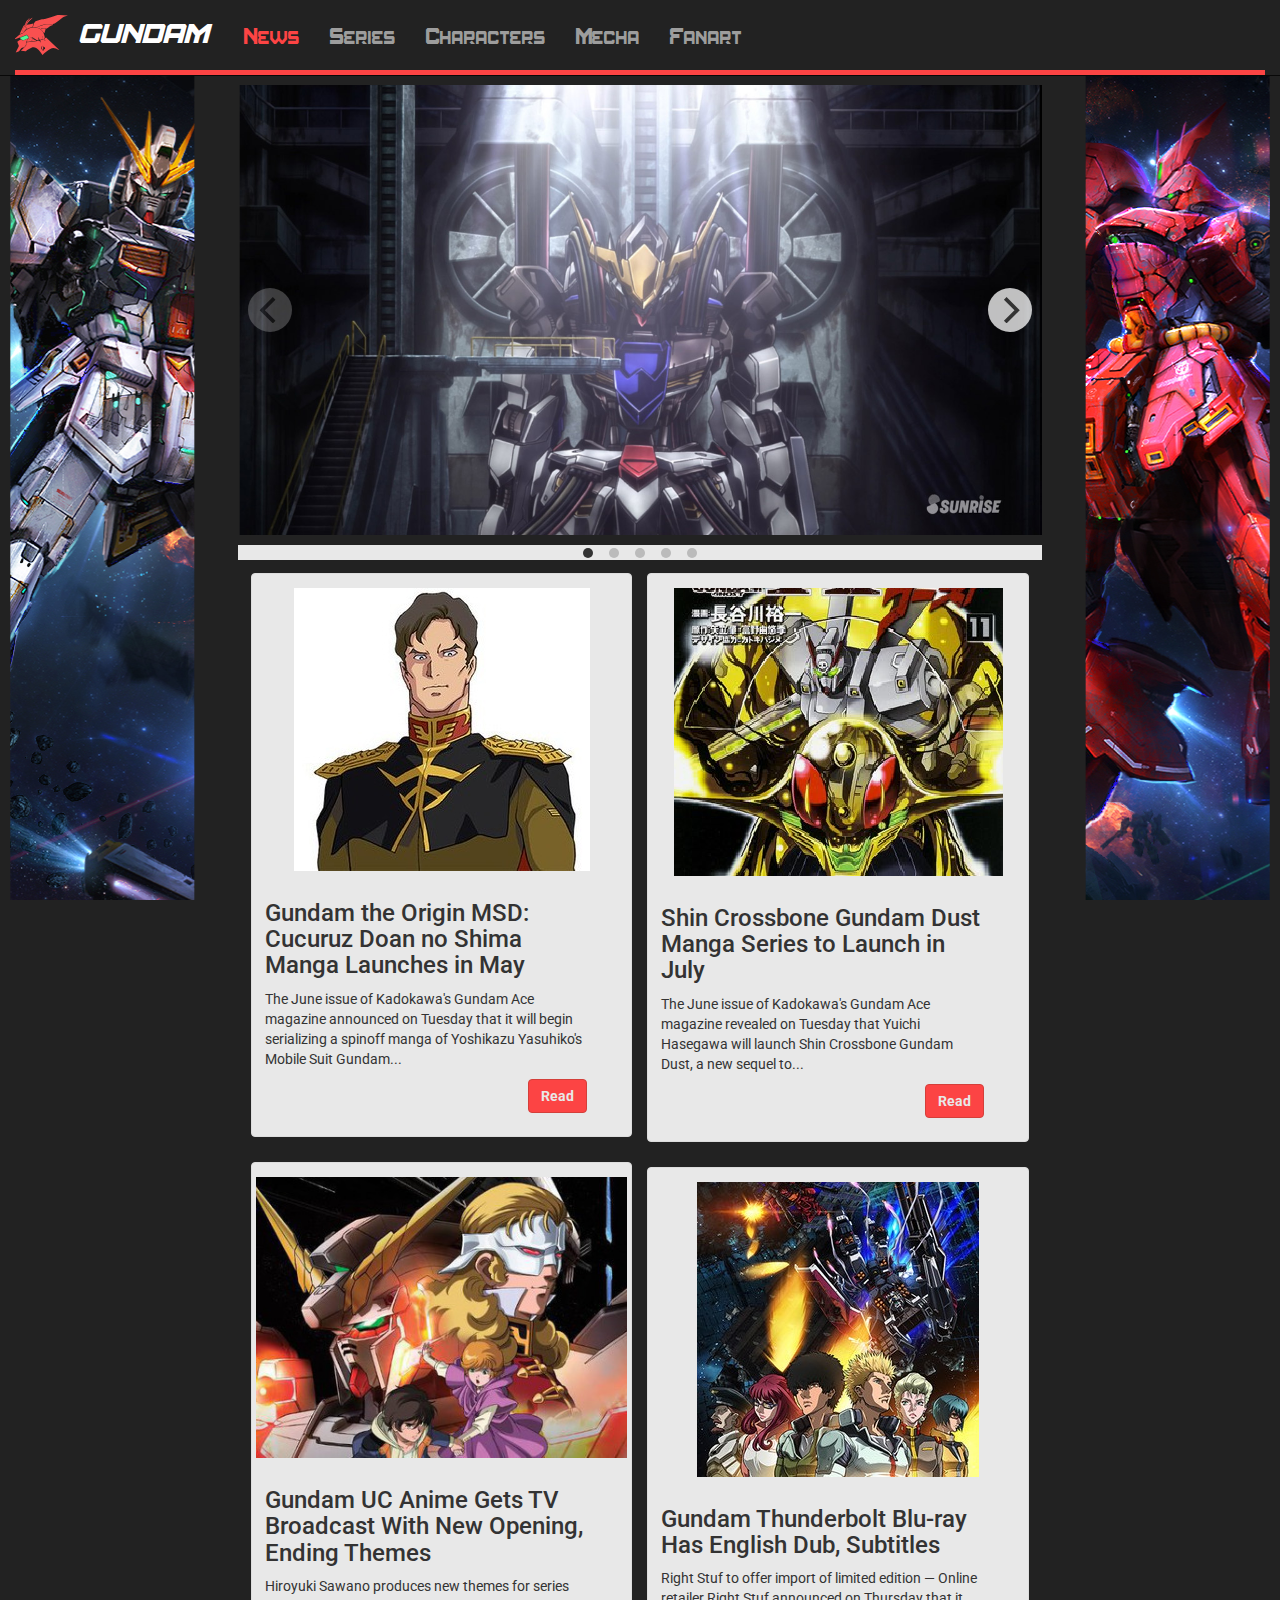
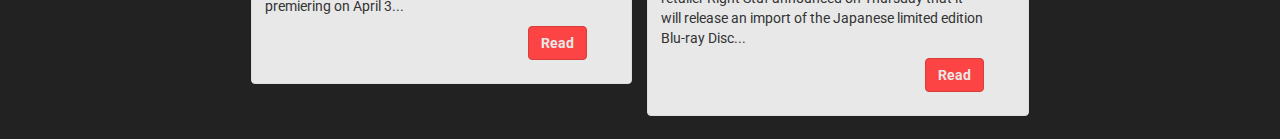
==== commit f0f61ea9: "Added Google Roboto font links to all pages & bootstrap css override, moved side-nav in series pages" ====
--- a/index.html
+++ b/index.html
@@ -4,6 +4,7 @@
     <title>GUNDAM - News</title>
     <meta charset="utf-8">
     <meta name="viewport" content="width=device-width, initial-scale=1">
+    <link href='https://fonts.googleapis.com/css?family=Roboto:400,700' rel='stylesheet' type='text/css'>
     <link rel="stylesheet" href="http://maxcdn.bootstrapcdn.com/bootstrap/3.3.6/css/bootstrap.min.css">
     <link rel="stylesheet" href="css/style.css">
 
@@ -65,7 +66,7 @@
 
       <div class="col-sm-8">
         <div class="gallery js-flickity"
-          data-flickity-options='{ }'>
+          data-flickity-options='{ "imagesLoaded": true  }'>
           <div class="gallery-cell">
             <img src="img/2.jpg" alt="Gundam Iron-Blooded Orphans" />
           </div>
--- a/css/style.css
+++ b/css/style.css
@@ -9,6 +9,13 @@
 body {
 	padding-top: 50px;
   background-color: #222222;;
+}
+
+h1, h2, h3, h4, h5, h6 {
+  font-family: 'Roboto', sans-serif;
+}
+p, div {
+  font-family: 'Roboto', sans-serif;
 }
 
 .navbar-brand {
